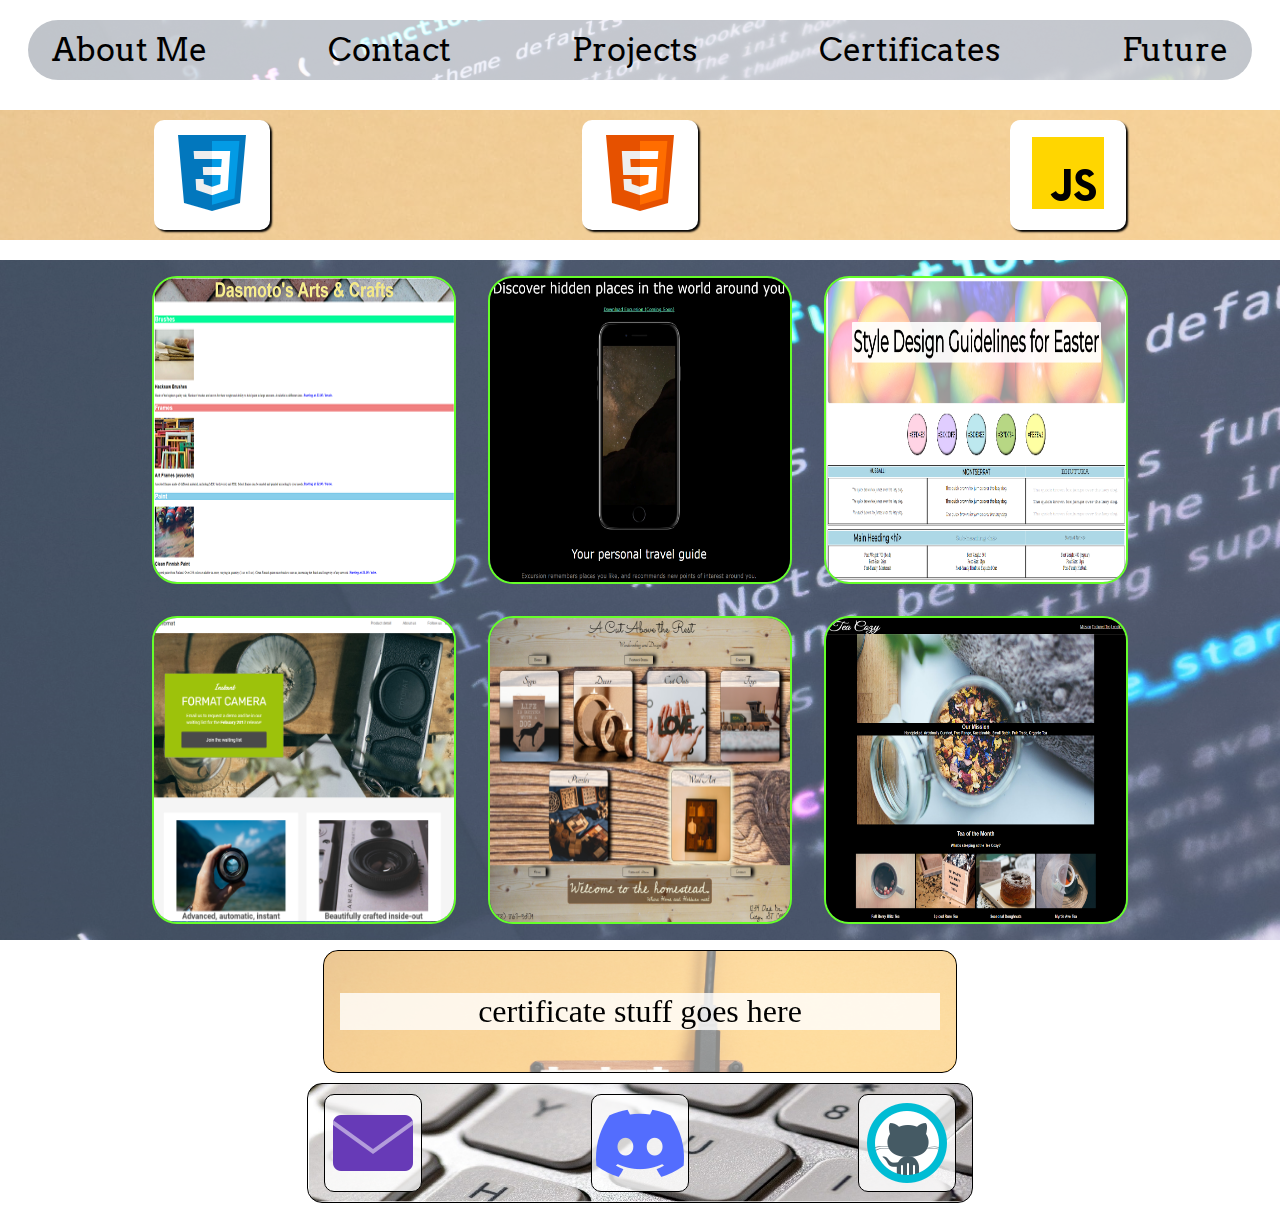
==== index.html @ bd4afd9d "Updated Links" ====
<!DOCTYPE html>
<html>
    <head>
        <title>Portfolio Page</title>
        <link rel="stylesheet" href="./res/css/style.css">
        <link rel="preconnect" href="https://fonts.googleapis.com">
        <link rel="preconnect" href="https://fonts.gstatic.com" crossorigin>
        <link href="https://fonts.googleapis.com/css2?family=Arvo&family=Monoton&family=Roboto+Condensed:ital,wght@0,300;1,700&display=swap" rel="stylesheet">
    </head>
    <body>
        <header></header>
<!-- NAVIGATION -->
        <nav>
            <div class="navLinks">
                <div class="navContainer">
                    <div id="aboutNav"><a href="#aboutMe">About Me</a></div>
                    <div id="contactNav"><a href="#contact">Contact</a></div>
                    <div id="projectNav"><a href="#projects">Projects</a></div>
                    <div id="certsNav"><a href="#certificates">Certificates</a></div>
                    <div id="Future"><a href="#Future">Future</a></div>
                </div>
            </div>
        </nav>
        <main>
<!-- ABOUT ME -->
        <div class="mainContainer">
            <div class="mySkills">
                <div class="skillContainer">
                    <div id="skillCSS"><img src="./res/icons/CSS3_96.png" alt="CSS3 Icon"></div>
                    <div id="skillHTML"><img src="./res/icons/HTML5_96.png" alt="HTML Icon"></div>
                    <div id="skillThree"><img src="./res/icons/JS_96.png" alt="JavaScript Icon"></div>
                </div>
            </div>
            <div class="pastThings">
                <!-- <div class="aboutMe">
                    <div id="aboutImageBox"><img src="./res/images/aboutMePhoto.jpg" width="300px" height="300px"></div>
                    <div id="aboutText">text</div>
                </div> -->
            <!-- MY PROJECTS -->
                <div class="projects">
                    <div class="projectContainer">
                        <div id="projectOne">
                            <a href="https://gcnw.github.io/Dasmotos/">
                                <img src="./res/images/projectImage_ccDasmotos.png" alt="Picture of Dasmoto Website" width="300px" height="300px">
                            </a></div>
                        <div id="projectTwo">
                            <a href="https://gcnw.github.io/excursion/">
                                <img src="./res/images/projectImage_ccExcursion.png" alt="Picture of Excursion Website" width="300px" height="300px">
                            </a></div>
                        <div id="projectThree">
                            <a href="https://gcnw.github.io/ccdesignproject/">
                                <img src="./res/images/projectImages_ccStyleGuide.png" alt="Picture of a Style Guide" width="300px" height="300px">
                            </a></div>
                        <div id="projectFour">
                            <a href="https://gcnw.github.io/fotomatic/">
                                <img src="./res/images/projectImage_ccFotomat.png" alt="Picture of Fotomat Website" width="300px" height="300px">
                            </a></div>
                        <div id="projectFive">
                            <a href="https://gcnw.github.io/ccbuspage/">
                               <img src="./res/images/projectImages_ccBusinessPage.png" alt="Picture of a Business Website" width="300px" height="300px">     
                            </a></div>
                        <div id="projectSix">
                            <a href="https://gcnw.github.io/ccteacozy/">
                            <img src="./res/images/projectImage_ccTeaCozy.png" alt="Picture of TeaCozy Website" width="300px" height="300px">
                            </a></div>
                    </div>
                </div>
            </div>
                            <!-- MY CERTIFICATES -->
            <div class="certificateContainer">
                <div class="certificates">
                    <p>certificate stuff goes here</p>
                </div>
            </div>
        </div>
        </main>
        <footer>
            <div class="footerContainer">
<!-- CONTACT INFO -->
                <div class="contactWidgets" id="contact">
                    <div class="widgetContainer">
                        <div id="emailWidget"><img src="./res/icons/MAIL_96.png" alt="Email Icon"></div>
                        <div id="discordWidget"><img src="./res/icons/DISCORD_96.png" alt="Discord Icon"></div>
                        <div id="githubWidget"><img src="./res/icons/GITHUB_96.png" alt="GitHub Icon"></div>
                    </div>
                </div>
            </div>
        </footer>
    </body>
</html>
---- res/css/style.css ----
/* BLUE     rgb(61,178,255) */
/* BEIGE    rgb(255,23,218) */
/* ORANGE   rgb(255,184,48) */
/* RED      rgb(255,36,66)  */
/* font-family: 'Arvo', serif; */
/* font-family: 'Monoton', cursive; */
/* font-family: 'Roboto Condensed', sans-serif; */


html {
    font-size: 16px;
}

@media only screen and (max-width: 1048px) {
    html { 
        font-size: 12px;
    }
}

a, a:hover, a:visited, a:active {
    color: inherit;
    text-decoration: none;
   }
/****************************[NAVIGATION]*******************************/

.navLinks {
    display:flex;
    position: sticky;
    top: 0;
    left: 0;
    background-image: url('../images/navBackground.jpg');
    background-size: cover;
    margin: 20px;
    border-radius: 75px;
}


.navContainer {
    display: flex;
    width: 100%;
    justify-content: center;
    background-color: rgba(255,255,255,0.75);
    }

.navLinks div {
    color: black;
    padding: 5px 0.75rem;
    /* margin: 1rem; */
    font-family: Arvo;
    font-size: 2rem;
    justify-content: space-between;

}

@media only screen and (max-width: 1048px) {
    
}



.mainContainer {
    display: flex;
    position:relative;
    flex-direction: column;
}
/****************************[MY SKILLS]*******************************/
.mySkills {
    display: flex;
    flex-direction: column;
    margin: 10px -10px;
    background-image: url('../images/mainBackground.jpg');
}

.skillContainer {
    display: flex;
    align-self: center;
    min-width: fit-content;
    width: 100%;
    justify-content: space-around;
    border-radius: 15px;
    padding: 10px 1rem;
    background-color: rgba(255,255,255,0.5);
    }

.skillContainer div {
    padding: 5px 10px;
    box-shadow: 2px 2px 2px black;
    border-radius: 10px;
    background-color: white;
}

.pastThings {
    display: flex;
    justify-content: space-between;
    /* background-image: url('../images/mainBackground.jpg'); */
    background-image: url('../images/navBackground.jpg');
    background-size: cover;
    margin: 10px -10px;
}
/****************************[ABOUT ME]*******************************/
/* .aboutMe {
    display: flex;
    position: relative;
    border-radius: 50px;
    justify-content: center;

}

.aboutMe div {
    border-radius: 25px;
    box-shadow: 2px 2px 2px black;
    background-size: cover;
    margin: 1rem;
    overflow: hidden;
}

#aboutText {
    font-size: larger;
    color: black;
    position: absolute;
    padding: 10px;
    margin: 10px;
    bottom:40px;
    border-radius: 5px;
    background-color: rgba(255, 255, 255, 0.534);
}

#aboutImageBox img {
    display: flex;
    box-shadow: 2px 2px 4px black;
    background-size: cover;
    min-height: 100%;
} */
/****************************[PROJECTS]*******************************/
.projects {
    display:flex;
    width: 100%;
    justify-content: center;
    background-color: rgba(255,255,255,0.25);

}

.projectContainer {
    display: grid;
    grid-template: repeat(2,1fr) / repeat(3, 1fr);
    width: fit-content;    
    
    }

.projectContainer div {
    border-radius: 25px;
    border: 2px solid rgb(102, 255, 42);
    background-size: cover;
    margin: 1rem;
    overflow: hidden;
    width: fit-content;
}

.projectContainer img {
    min-height: 100%;
    background-position: center;
    background-size: contain;
}

@media only screen and (max-width: 1048px) {
    .projectContainer {
        grid-template: repeat(3,1fr) / repeat(2, 1fr);
    }
}

/****************************[CERTIFICATES]*******************************/
.certificateContainer {
    width: 50%;
    display: flex;
    justify-content: center;
    align-self: center;
    border: 1px solid black; 
    border-radius: 15px;
    background-image: url('../images/mainBackground.jpg');
    background-size: cover;
}

.certificates {
    font-size: 2rem;
    width:100%;
    border-radius: 15px;
    padding: 10px 1rem;
    background-color: rgba(255,255,255,0.5);
}

.certificates p {
    background-color: rgba(255,255,255,0.8);
    text-align: center;
}

footer {
    display: flex;
    width: 100%;
}

.footerContainer {
    display: flex;
    flex-direction: column;
    width: 100%;
}

/****************************[CONTACT INFO]*******************************/
.contactWidgets {
    display:flex;
    justify-content: center;
}
.widgetContainer {
    display: flex;
    justify-content: space-between;
    min-width: fit-content;
    width: 50%;
    background-color: rgba(0,0,0,0.7);
    border-radius: 15px;
    margin: 10px 0;
    padding: 10px 1rem;
    background-image: url('../images/contactBackground.jpg');
    background-size: cover;
    border: 1px solid black;    
}
.widgetContainer div {
    display: flex;
    background-color: rgba(255,255,255,0.8);
    border-radius: 10px;
    border: 1px solid black;
}
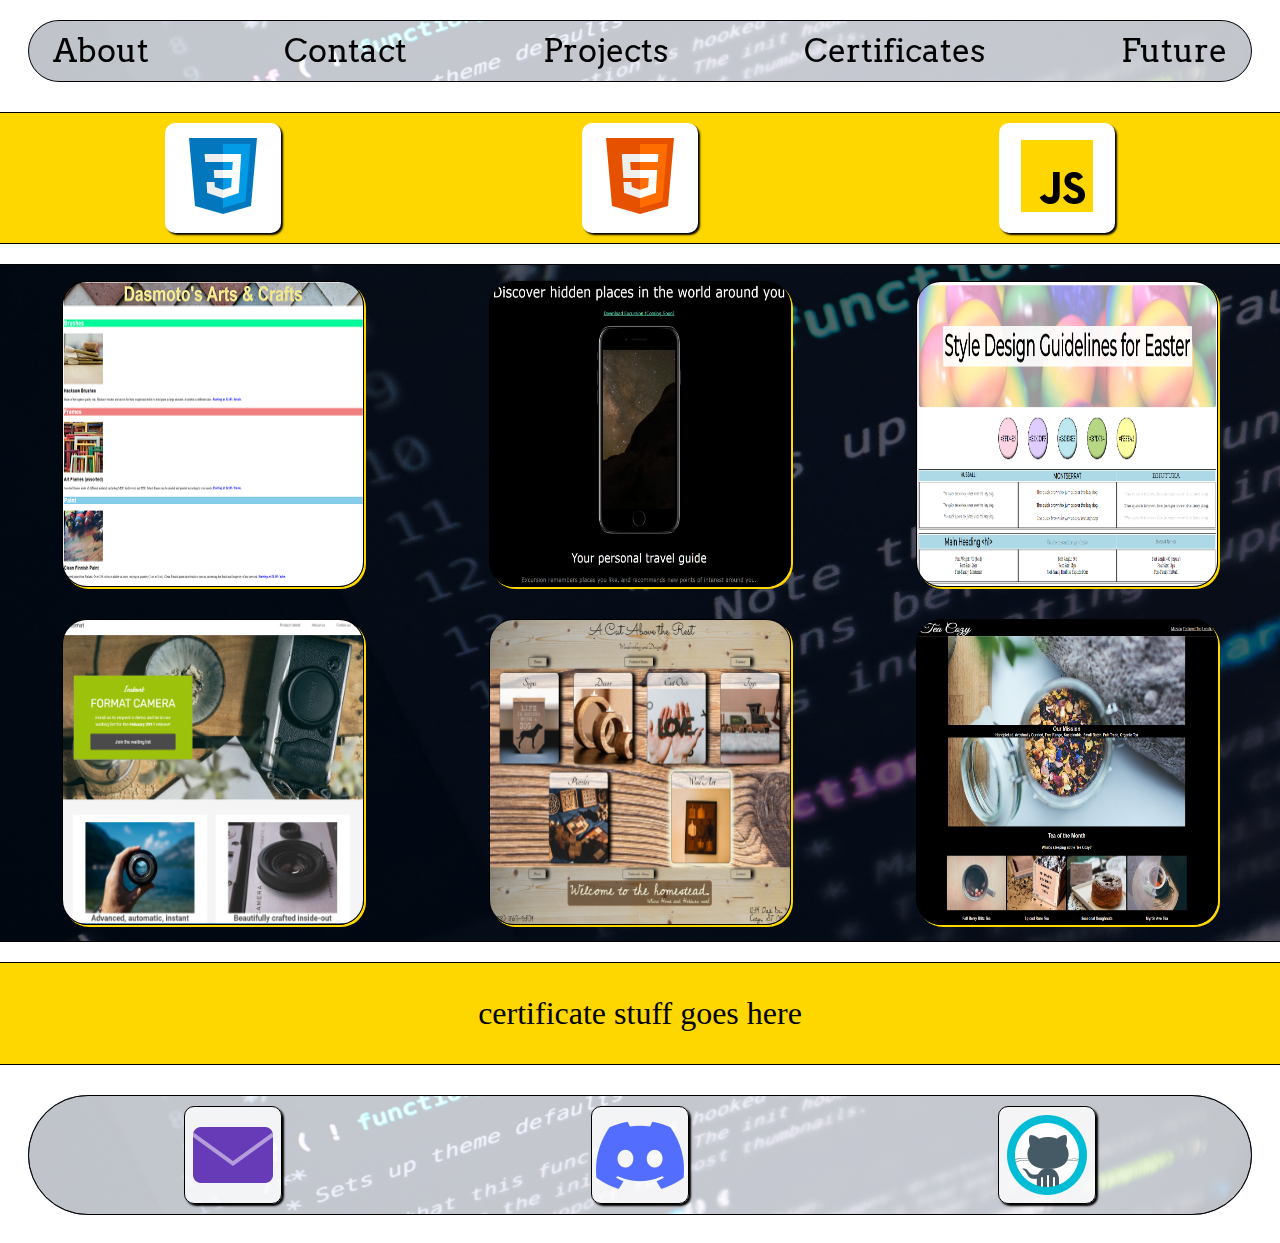
==== commit 7d49b778: "Close to final Layout! It doesn't look like total garbage!" ====
--- a/index.html
+++ b/index.html
@@ -10,17 +10,15 @@
     <body>
         <header></header>
 <!-- NAVIGATION -->
-        <nav>
             <div class="navLinks">
                 <div class="navContainer">
-                    <div id="aboutNav"><a href="#aboutMe">About Me</a></div>
+                    <div id="aboutNav"><a href="#aboutMe">About</a></div>
                     <div id="contactNav"><a href="#contact">Contact</a></div>
                     <div id="projectNav"><a href="#projects">Projects</a></div>
                     <div id="certsNav"><a href="#certificates">Certificates</a></div>
-                    <div id="Future"><a href="#Future">Future</a></div>
+                    <div id="future"><a href="#Future">Future</a></div>
                 </div>
             </div>
-        </nav>
         <main>
 <!-- ABOUT ME -->
         <div class="mainContainer">
@@ -32,11 +30,6 @@
                 </div>
             </div>
             <div class="pastThings">
-                <!-- <div class="aboutMe">
-                    <div id="aboutImageBox"><img src="./res/images/aboutMePhoto.jpg" width="300px" height="300px"></div>
-                    <div id="aboutText">text</div>
-                </div> -->
-            <!-- MY PROJECTS -->
                 <div class="projects">
                     <div class="projectContainer">
                         <div id="projectOne">
@@ -66,7 +59,7 @@
                     </div>
                 </div>
             </div>
-                            <!-- MY CERTIFICATES -->
+<!-- MY CERTIFICATES -->
             <div class="certificateContainer">
                 <div class="certificates">
                     <p>certificate stuff goes here</p>
--- a/res/css/style.css
+++ b/res/css/style.css
@@ -1,12 +1,6 @@
-/* BLUE     rgb(61,178,255) */
-/* BEIGE    rgb(255,23,218) */
-/* ORANGE   rgb(255,184,48) */
-/* RED      rgb(255,36,66)  */
 /* font-family: 'Arvo', serif; */
 /* font-family: 'Monoton', cursive; */
 /* font-family: 'Roboto Condensed', sans-serif; */
-
-
 html {
     font-size: 16px;
 }
@@ -32,16 +26,15 @@
     background-size: cover;
     margin: 20px;
     border-radius: 75px;
+    border: 1px solid black;   
+    overflow: hidden;
 }
-
-
 .navContainer {
     display: flex;
     width: 100%;
     justify-content: center;
     background-color: rgba(255,255,255,0.75);
-    }
-
+}
 .navLinks div {
     color: black;
     padding: 5px 0.75rem;
@@ -49,15 +42,12 @@
     font-family: Arvo;
     font-size: 2rem;
     justify-content: space-between;
-
 }
-
-@media only screen and (max-width: 1048px) {
-    
+@media only screen and (max-width: 725px) {
+    #certsNav, #future {
+        display: none;
+    }
 }
-
-
-
 .mainContainer {
     display: flex;
     position:relative;
@@ -66,11 +56,10 @@
 /****************************[MY SKILLS]*******************************/
 .mySkills {
     display: flex;
-    flex-direction: column;
     margin: 10px -10px;
-    background-image: url('../images/mainBackground.jpg');
+    background-color: gold;
+    border: 1px solid black;   
 }
-
 .skillContainer {
     display: flex;
     align-self: center;
@@ -79,125 +68,78 @@
     justify-content: space-around;
     border-radius: 15px;
     padding: 10px 1rem;
-    background-color: rgba(255,255,255,0.5);
-    }
-
+}
 .skillContainer div {
     padding: 5px 10px;
     box-shadow: 2px 2px 2px black;
     border-radius: 10px;
     background-color: white;
 }
-
 .pastThings {
     display: flex;
-    justify-content: space-between;
-    /* background-image: url('../images/mainBackground.jpg'); */
+    flex-direction: column;
     background-image: url('../images/navBackground.jpg');
     background-size: cover;
     margin: 10px -10px;
+    border: 1px solid black;   
 }
-/****************************[ABOUT ME]*******************************/
-/* .aboutMe {
-    display: flex;
-    position: relative;
-    border-radius: 50px;
-    justify-content: center;
-
-}
-
-.aboutMe div {
-    border-radius: 25px;
-    box-shadow: 2px 2px 2px black;
-    background-size: cover;
-    margin: 1rem;
-    overflow: hidden;
-}
-
-#aboutText {
-    font-size: larger;
-    color: black;
-    position: absolute;
-    padding: 10px;
-    margin: 10px;
-    bottom:40px;
-    border-radius: 5px;
-    background-color: rgba(255, 255, 255, 0.534);
-}
-
-#aboutImageBox img {
-    display: flex;
-    box-shadow: 2px 2px 4px black;
-    background-size: cover;
-    min-height: 100%;
-} */
 /****************************[PROJECTS]*******************************/
 .projects {
     display:flex;
+    background-color: rgba(0, 0, 0, 0.598);
     width: 100%;
-    justify-content: center;
-    background-color: rgba(255,255,255,0.25);
-
 }
-
 .projectContainer {
     display: grid;
+    width: 100%;
     grid-template: repeat(2,1fr) / repeat(3, 1fr);
-    width: fit-content;    
-    
-    }
+    /* background-image: linear-gradient(gold,rgba(255, 217, 0, 0.4), rgba(255, 217, 0, 0.1), rgba(0, 0, 255, 0.1),rgba(255, 217, 0, 0.1),rgba(255, 217, 0, 0.4), gold); */
+}
+.projectContainer div {
+    width: fit-content;
+    justify-self: center;
+    margin: 1rem;
+    border-radius: 25px;
+    border: 1px solid black;
+    box-shadow: 2px 2px gold;
+    background-size: cover;
 
-.projectContainer div {
-    border-radius: 25px;
-    border: 2px solid rgb(102, 255, 42);
-    background-size: cover;
-    margin: 1rem;
+
     overflow: hidden;
-    width: fit-content;
 }
-
 .projectContainer img {
     min-height: 100%;
     background-position: center;
     background-size: contain;
 }
-
 @media only screen and (max-width: 1048px) {
     .projectContainer {
         grid-template: repeat(3,1fr) / repeat(2, 1fr);
     }
 }
+@media only screen and (max-width: 630px) {
+    .projectContainer {
+        grid-template: repeat(6,1fr) / 1fr;
+    }
+}
 
 /****************************[CERTIFICATES]*******************************/
 .certificateContainer {
-    width: 50%;
     display: flex;
+    background-color: gold;
+    margin: 10px -10px;
     justify-content: center;
-    align-self: center;
-    border: 1px solid black; 
-    border-radius: 15px;
-    background-image: url('../images/mainBackground.jpg');
-    background-size: cover;
+    border: 1px solid black;       
 }
-
 .certificates {
     font-size: 2rem;
-    width:100%;
-    border-radius: 15px;
-    padding: 10px 1rem;
-    background-color: rgba(255,255,255,0.5);
+    width:fit-content;
+    border-radius: 30px;
+
 }
-
 .certificates p {
-    background-color: rgba(255,255,255,0.8);
     text-align: center;
 }
-
-footer {
-    display: flex;
-    width: 100%;
-}
-
 .footerContainer {
     display: flex;
     flex-direction: column;
@@ -207,25 +149,27 @@
 /****************************[CONTACT INFO]*******************************/
 .contactWidgets {
     display:flex;
-    justify-content: center;
+    margin: 20px;
+    border-radius: 75px;
+    background-image: url('../images/navBackground.jpg');
+    background-size: cover;
+
 }
 .widgetContainer {
     display: flex;
-    justify-content: space-between;
+    justify-content: space-around;
     min-width: fit-content;
-    width: 50%;
-    background-color: rgba(0,0,0,0.7);
-    border-radius: 15px;
-    margin: 10px 0;
-    padding: 10px 1rem;
-    background-image: url('../images/contactBackground.jpg');
-    background-size: cover;
+    border-radius: 75px;
     border: 1px solid black;    
+    background-color: rgba(255,255,255,0.75);
+    width: 100%;
 }
 .widgetContainer div {
     display: flex;
+    border: 1px solid black;
+    border-radius: 10px;
+    margin: 10px;
+    box-shadow: 2px 2px 2px black;
     background-color: rgba(255,255,255,0.8);
-    border-radius: 10px;
-    border: 1px solid black;
 }
 
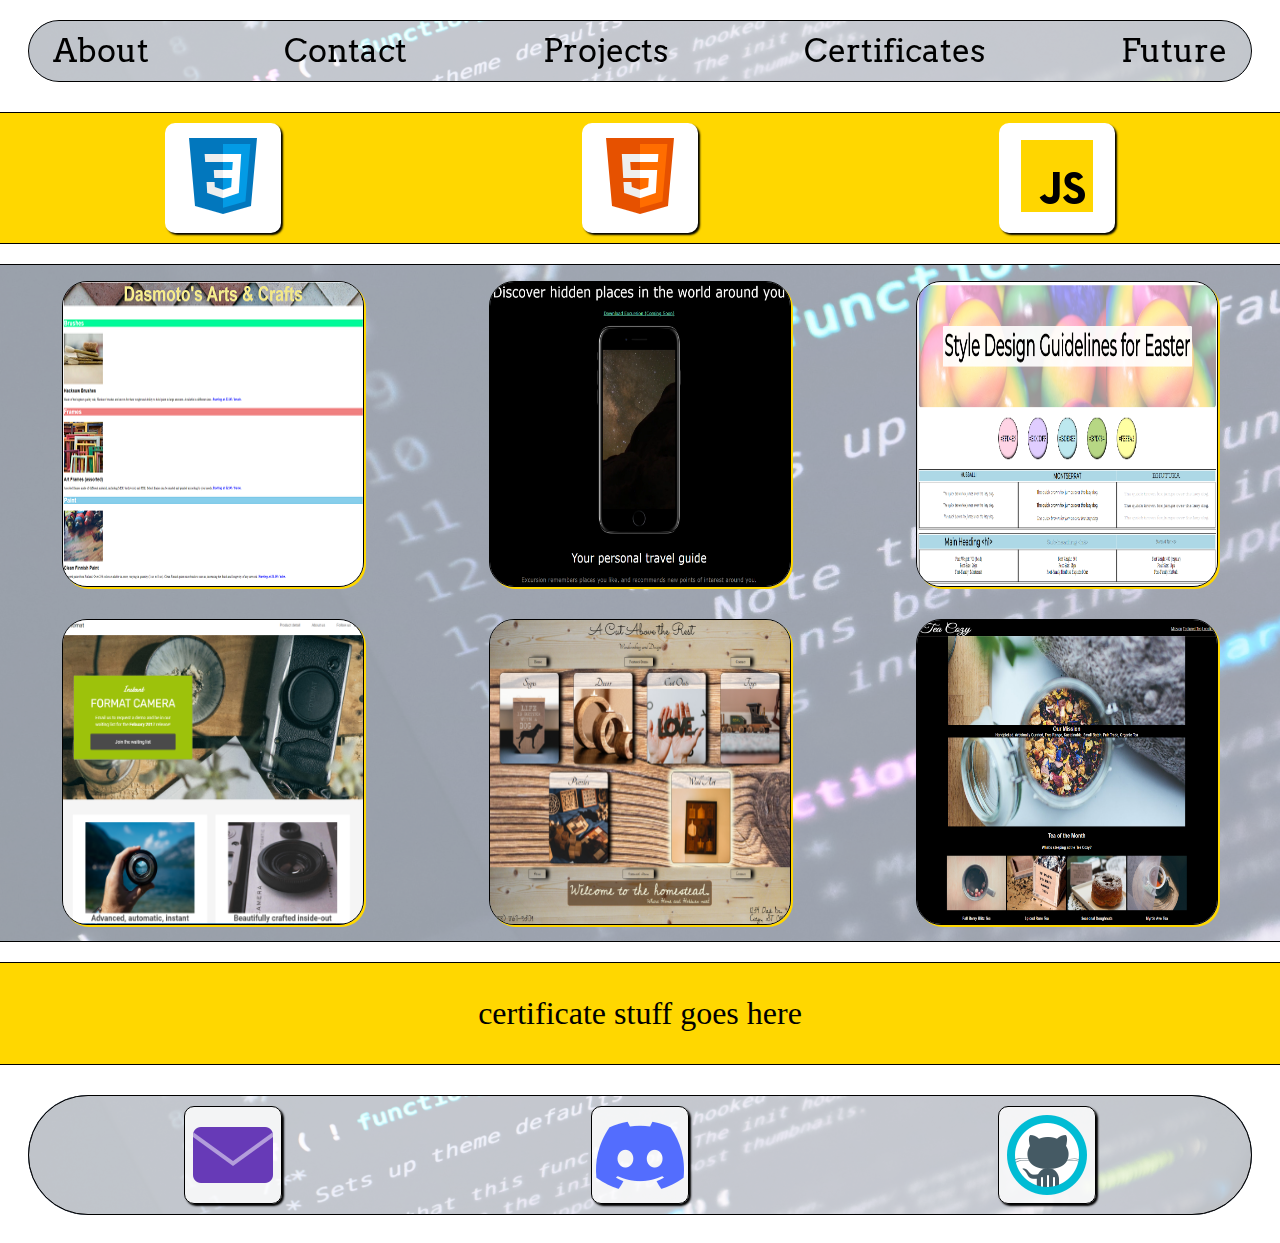
==== commit e91971a1: "FINALLY GOT JS FLASHING TO WORKgit add * ! :)" ====
--- a/index.html
+++ b/index.html
@@ -10,13 +10,13 @@
     <body>
         <header></header>
 <!-- NAVIGATION -->
-            <div class="navLinks">
+            <div class="navLinks" id="navBar">
                 <div class="navContainer">
                     <div id="aboutNav"><a href="#aboutMe">About</a></div>
                     <div id="contactNav"><a href="#contact">Contact</a></div>
                     <div id="projectNav"><a href="#projects">Projects</a></div>
                     <div id="certsNav"><a href="#certificates">Certificates</a></div>
-                    <div id="future"><a href="#Future">Future</a></div>
+                    <div id="futureNav"><a href="#Future">Future</a></div>
                 </div>
             </div>
         <main>
@@ -26,11 +26,11 @@
                 <div class="skillContainer">
                     <div id="skillCSS"><img src="./res/icons/CSS3_96.png" alt="CSS3 Icon"></div>
                     <div id="skillHTML"><img src="./res/icons/HTML5_96.png" alt="HTML Icon"></div>
-                    <div id="skillThree"><img src="./res/icons/JS_96.png" alt="JavaScript Icon"></div>
+                    <div id="skillJS"><img src="./res/icons/JS_96.png" alt="JavaScript Icon"></div>
                 </div>
             </div>
-            <div class="pastThings">
-                <div class="projects">
+            <div class="pastThings" >
+                <div class="projects" id="projects">
                     <div class="projectContainer">
                         <div id="projectOne">
                             <a href="https://gcnw.github.io/Dasmotos/">
@@ -60,7 +60,7 @@
                 </div>
             </div>
 <!-- MY CERTIFICATES -->
-            <div class="certificateContainer">
+            <div class="certificateContainer" id="certContainer">
                 <div class="certificates">
                     <p>certificate stuff goes here</p>
                 </div>
@@ -79,5 +79,7 @@
                 </div>
             </div>
         </footer>
+
+        <script src="./res/js/main.js"></script>
     </body>
 </html>--- a/res/css/style.css
+++ b/res/css/style.css
@@ -28,6 +28,7 @@
     border-radius: 75px;
     border: 1px solid black;   
     overflow: hidden;
+    z-index: 2;
 }
 .navContainer {
     display: flex;
@@ -86,14 +87,13 @@
 /****************************[PROJECTS]*******************************/
 .projects {
     display:flex;
-    background-color: rgba(0, 0, 0, 0.598);
+    background-color: rgba(255, 255, 255, 0.598);
     width: 100%;
 }
 .projectContainer {
     display: grid;
     width: 100%;
     grid-template: repeat(2,1fr) / repeat(3, 1fr);
-    /* background-image: linear-gradient(gold,rgba(255, 217, 0, 0.4), rgba(255, 217, 0, 0.1), rgba(0, 0, 255, 0.1),rgba(255, 217, 0, 0.1),rgba(255, 217, 0, 0.4), gold); */
 }
 .projectContainer div {
     width: fit-content;
@@ -172,4 +172,12 @@
     box-shadow: 2px 2px 2px black;
     background-color: rgba(255,255,255,0.8);
 }
-
+/* ANIMATIONS */
+@keyframes glow {
+    from {
+        box-shadow: 0 0 20px -10px royalblue;
+    }
+    to {
+        box-shadow: 0 0 20px 10px royalblue;
+    }
+}
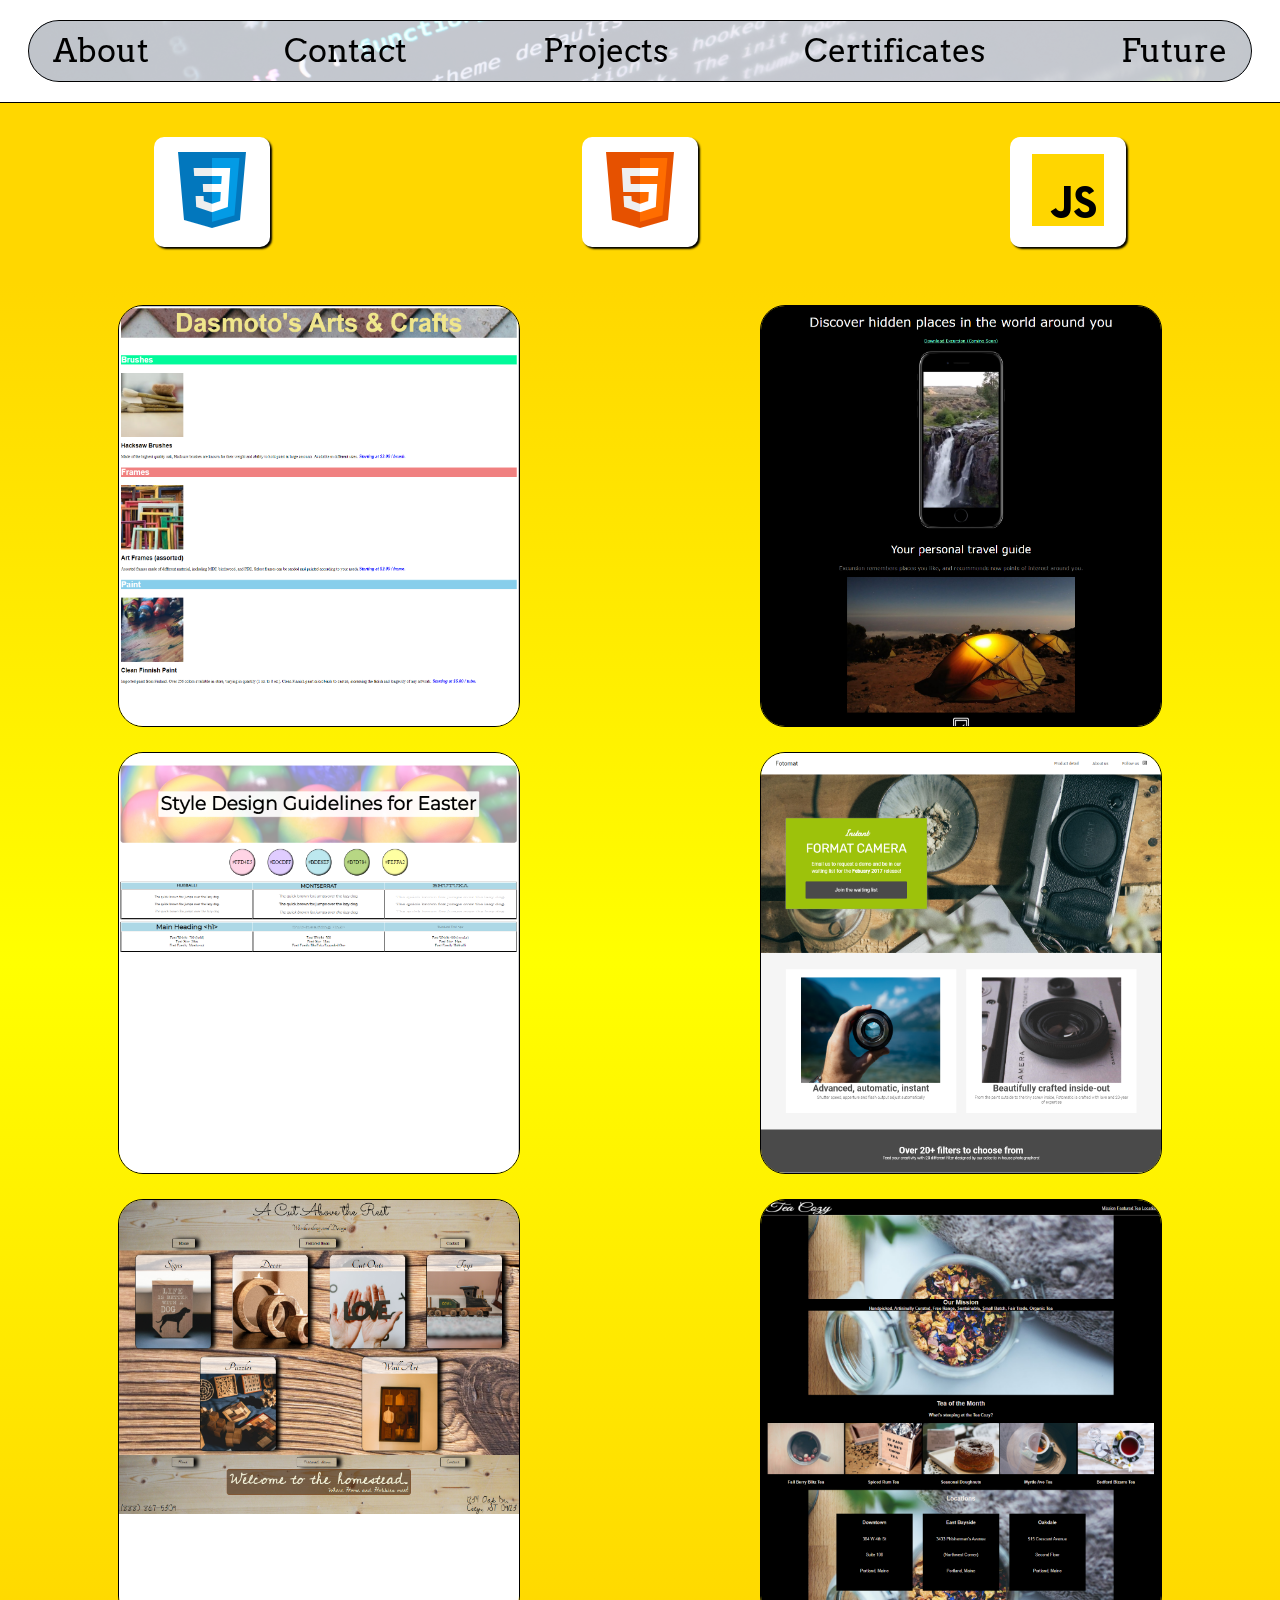
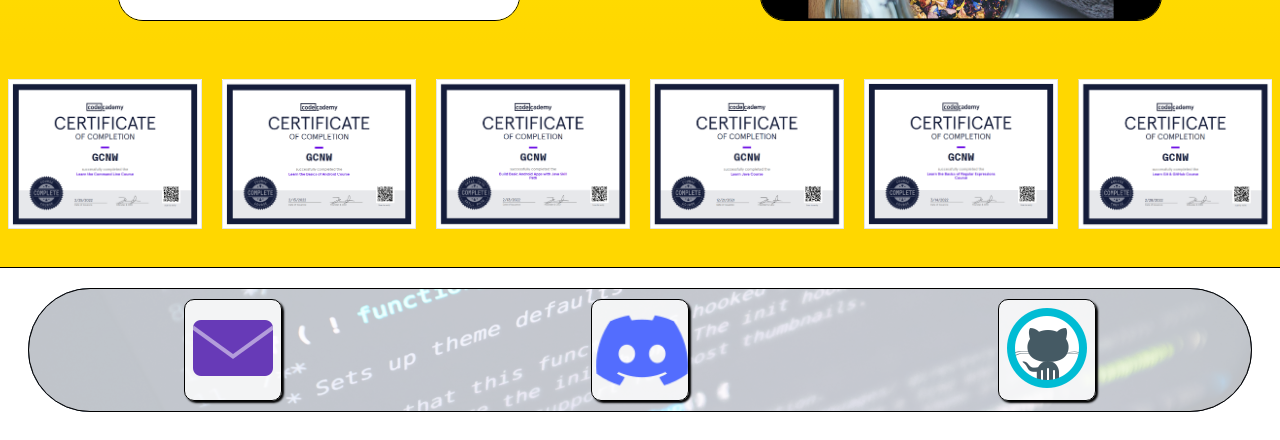
==== commit a81bec4f: "Added Certificates and other stuff" ====
--- a/index.html
+++ b/index.html
@@ -14,8 +14,8 @@
                 <div class="navContainer">
                     <div id="aboutNav"><a href="#aboutMe">About</a></div>
                     <div id="contactNav"><a href="#contact">Contact</a></div>
-                    <div id="projectNav"><a href="#projects">Projects</a></div>
-                    <div id="certsNav"><a href="#certificates">Certificates</a></div>
+                    <div id="projectNav"><a href="#">Projects</a></div>
+                    <div id="certsNav"><a href="#certContainer">Certificates</a></div>
                     <div id="futureNav"><a href="#Future">Future</a></div>
                 </div>
             </div>
@@ -23,7 +23,7 @@
 <!-- ABOUT ME -->
         <div class="mainContainer">
             <div class="mySkills">
-                <div class="skillContainer">
+                <div class="skillContainer" id="skillNav">
                     <div id="skillCSS"><img src="./res/icons/CSS3_96.png" alt="CSS3 Icon"></div>
                     <div id="skillHTML"><img src="./res/icons/HTML5_96.png" alt="HTML Icon"></div>
                     <div id="skillJS"><img src="./res/icons/JS_96.png" alt="JavaScript Icon"></div>
@@ -34,27 +34,27 @@
                     <div class="projectContainer">
                         <div id="projectOne">
                             <a href="https://gcnw.github.io/Dasmotos/">
-                                <img src="./res/images/projectImage_ccDasmotos.png" alt="Picture of Dasmoto Website" width="300px" height="300px">
+                                <img src="./res/images/projectImage_ccDasmotos.png" alt="Picture of Dasmoto Website">
                             </a></div>
                         <div id="projectTwo">
                             <a href="https://gcnw.github.io/excursion/">
-                                <img src="./res/images/projectImage_ccExcursion.png" alt="Picture of Excursion Website" width="300px" height="300px">
+                                <img src="./res/images/projectImage_ccExcursion.png" alt="Picture of Excursion Website">
                             </a></div>
                         <div id="projectThree">
                             <a href="https://gcnw.github.io/ccdesignproject/">
-                                <img src="./res/images/projectImages_ccStyleGuide.png" alt="Picture of a Style Guide" width="300px" height="300px">
+                                <img src="./res/images/projectImages_ccStyleGuide.png" alt="Picture of a Style Guide">
                             </a></div>
                         <div id="projectFour">
                             <a href="https://gcnw.github.io/fotomatic/">
-                                <img src="./res/images/projectImage_ccFotomat.png" alt="Picture of Fotomat Website" width="300px" height="300px">
+                                <img src="./res/images/projectImage_ccFotomat.png" alt="Picture of Fotomat Website">
                             </a></div>
                         <div id="projectFive">
                             <a href="https://gcnw.github.io/ccbuspage/">
-                               <img src="./res/images/projectImages_ccBusinessPage.png" alt="Picture of a Business Website" width="300px" height="300px">     
+                               <img src="./res/images/projectImages_ccBusinessPage.png" alt="Picture of a Business Website">     
                             </a></div>
                         <div id="projectSix">
                             <a href="https://gcnw.github.io/ccteacozy/">
-                            <img src="./res/images/projectImage_ccTeaCozy.png" alt="Picture of TeaCozy Website" width="300px" height="300px">
+                            <img src="./res/images/projectImage_ccTeaCozy.png" alt="Picture of TeaCozy Website">
                             </a></div>
                     </div>
                 </div>
@@ -62,7 +62,12 @@
 <!-- MY CERTIFICATES -->
             <div class="certificateContainer" id="certContainer">
                 <div class="certificates">
-                    <p>certificate stuff goes here</p>
+                    <div id="certCLI"><img src="./res/certs/certCLI.png" alt="CLI certificate"></div>
+                    <div id="certAndroidBasics"><img src="./res/certs/certANDROID.png" alt="Basic Android certificate"></div>
+                    <div id="certAndroidApps"><img src="./res/certs/certANDROIDJAVA.png" alt="Java for Android certificate"></div>
+                    <div id="certJava"><img src="./res/certs/certLEARNJAVA.png" alt="Java certificate"></div>
+                    <div id="certREGEX"><img src="./res/certs/certREGEX.png" alt="REGEX certificate"></div>
+                    <div id="certGIT"><img src="./res/certs/certGIT.png" alt="CLI certificate"></div>
                 </div>
             </div>
         </div>
@@ -72,9 +77,9 @@
 <!-- CONTACT INFO -->
                 <div class="contactWidgets" id="contact">
                     <div class="widgetContainer">
-                        <div id="emailWidget"><img src="./res/icons/MAIL_96.png" alt="Email Icon"></div>
+                        <div id="emailWidget"><a href="mailto:SkillCatcher@pm.me"><img src="./res/icons/MAIL_96.png" alt="Email Icon"></a></div>
                         <div id="discordWidget"><img src="./res/icons/DISCORD_96.png" alt="Discord Icon"></div>
-                        <div id="githubWidget"><img src="./res/icons/GITHUB_96.png" alt="GitHub Icon"></div>
+                        <div id="githubWidget"><a href="https://github.com/gcnw"><img src="./res/icons/GITHUB_96.png" alt="GitHub Icon"></a></div>
                     </div>
                 </div>
             </div>
--- a/res/css/style.css
+++ b/res/css/style.css
@@ -4,6 +4,8 @@
 html {
     font-size: 16px;
 }
+
+
 
 @media only screen and (max-width: 1048px) {
     html { 
@@ -20,8 +22,7 @@
 .navLinks {
     display:flex;
     position: sticky;
-    top: 0;
-    left: 0;
+    top: 10px;
     background-image: url('../images/navBackground.jpg');
     background-size: cover;
     margin: 20px;
@@ -39,27 +40,26 @@
 .navLinks div {
     color: black;
     padding: 5px 0.75rem;
-    /* margin: 1rem; */
     font-family: Arvo;
     font-size: 2rem;
     justify-content: space-between;
 }
-@media only screen and (max-width: 725px) {
+@media only screen and (max-width: 768px) {
     #certsNav, #future {
         display: none;
     }
 }
 .mainContainer {
     display: flex;
-    position:relative;
     flex-direction: column;
 }
 /****************************[MY SKILLS]*******************************/
 .mySkills {
     display: flex;
-    margin: 10px -10px;
+    margin: 0px -10px;
     background-color: gold;
-    border: 1px solid black;   
+    border-top: 1px solid black;   
+    padding: 1.5rem 0px;
 }
 .skillContainer {
     display: flex;
@@ -68,7 +68,7 @@
     width: 100%;
     justify-content: space-around;
     border-radius: 15px;
-    padding: 10px 1rem;
+    padding: 10px 0;
 }
 .skillContainer div {
     padding: 5px 10px;
@@ -79,45 +79,42 @@
 .pastThings {
     display: flex;
     flex-direction: column;
-    background-image: url('../images/navBackground.jpg');
-    background-size: cover;
-    margin: 10px -10px;
-    border: 1px solid black;   
+    background-image: linear-gradient(gold, yellow, gold);
+    margin: 0px -10px;
+    padding: 1.5rem 0px;
 }
 /****************************[PROJECTS]*******************************/
 .projects {
     display:flex;
-    background-color: rgba(255, 255, 255, 0.598);
     width: 100%;
 }
 .projectContainer {
     display: grid;
     width: 100%;
     grid-template: repeat(2,1fr) / repeat(3, 1fr);
+    row-gap: 25px;    
 }
 .projectContainer div {
-    width: fit-content;
+    width: 400px;
     justify-self: center;
-    margin: 1rem;
     border-radius: 25px;
     border: 1px solid black;
-    box-shadow: 2px 2px gold;
     background-size: cover;
-
-
     overflow: hidden;
+    
 }
 .projectContainer img {
-    min-height: 100%;
+    width: 100%;
+    height: 100%;
     background-position: center;
     background-size: contain;
 }
-@media only screen and (max-width: 1048px) {
+@media only screen and (max-width: 1324px) {
     .projectContainer {
         grid-template: repeat(3,1fr) / repeat(2, 1fr);
     }
 }
-@media only screen and (max-width: 630px) {
+@media only screen and (max-width: 900px) {
     .projectContainer {
         grid-template: repeat(6,1fr) / 1fr;
     }
@@ -126,24 +123,31 @@
 /****************************[CERTIFICATES]*******************************/
 .certificateContainer {
     display: flex;
+    position: relative;
     background-color: gold;
-    margin: 10px -10px;
     justify-content: center;
-    border: 1px solid black;       
+    border-bottom: 1px solid black; 
+    margin: 0px -10px;
+    padding: 1.5rem 0px;
 }
 .certificates {
-    font-size: 2rem;
-    width:fit-content;
-    border-radius: 30px;
+    display: flex;
 
 }
-.certificates p {
-    text-align: center;
+
+.certificates div {
+    margin: 10px;
 }
+
+.certificates img {
+    max-width: 100%;
+}
+
 .footerContainer {
     display: flex;
     flex-direction: column;
     width: 100%;
+
 }
 
 /****************************[CONTACT INFO]*******************************/
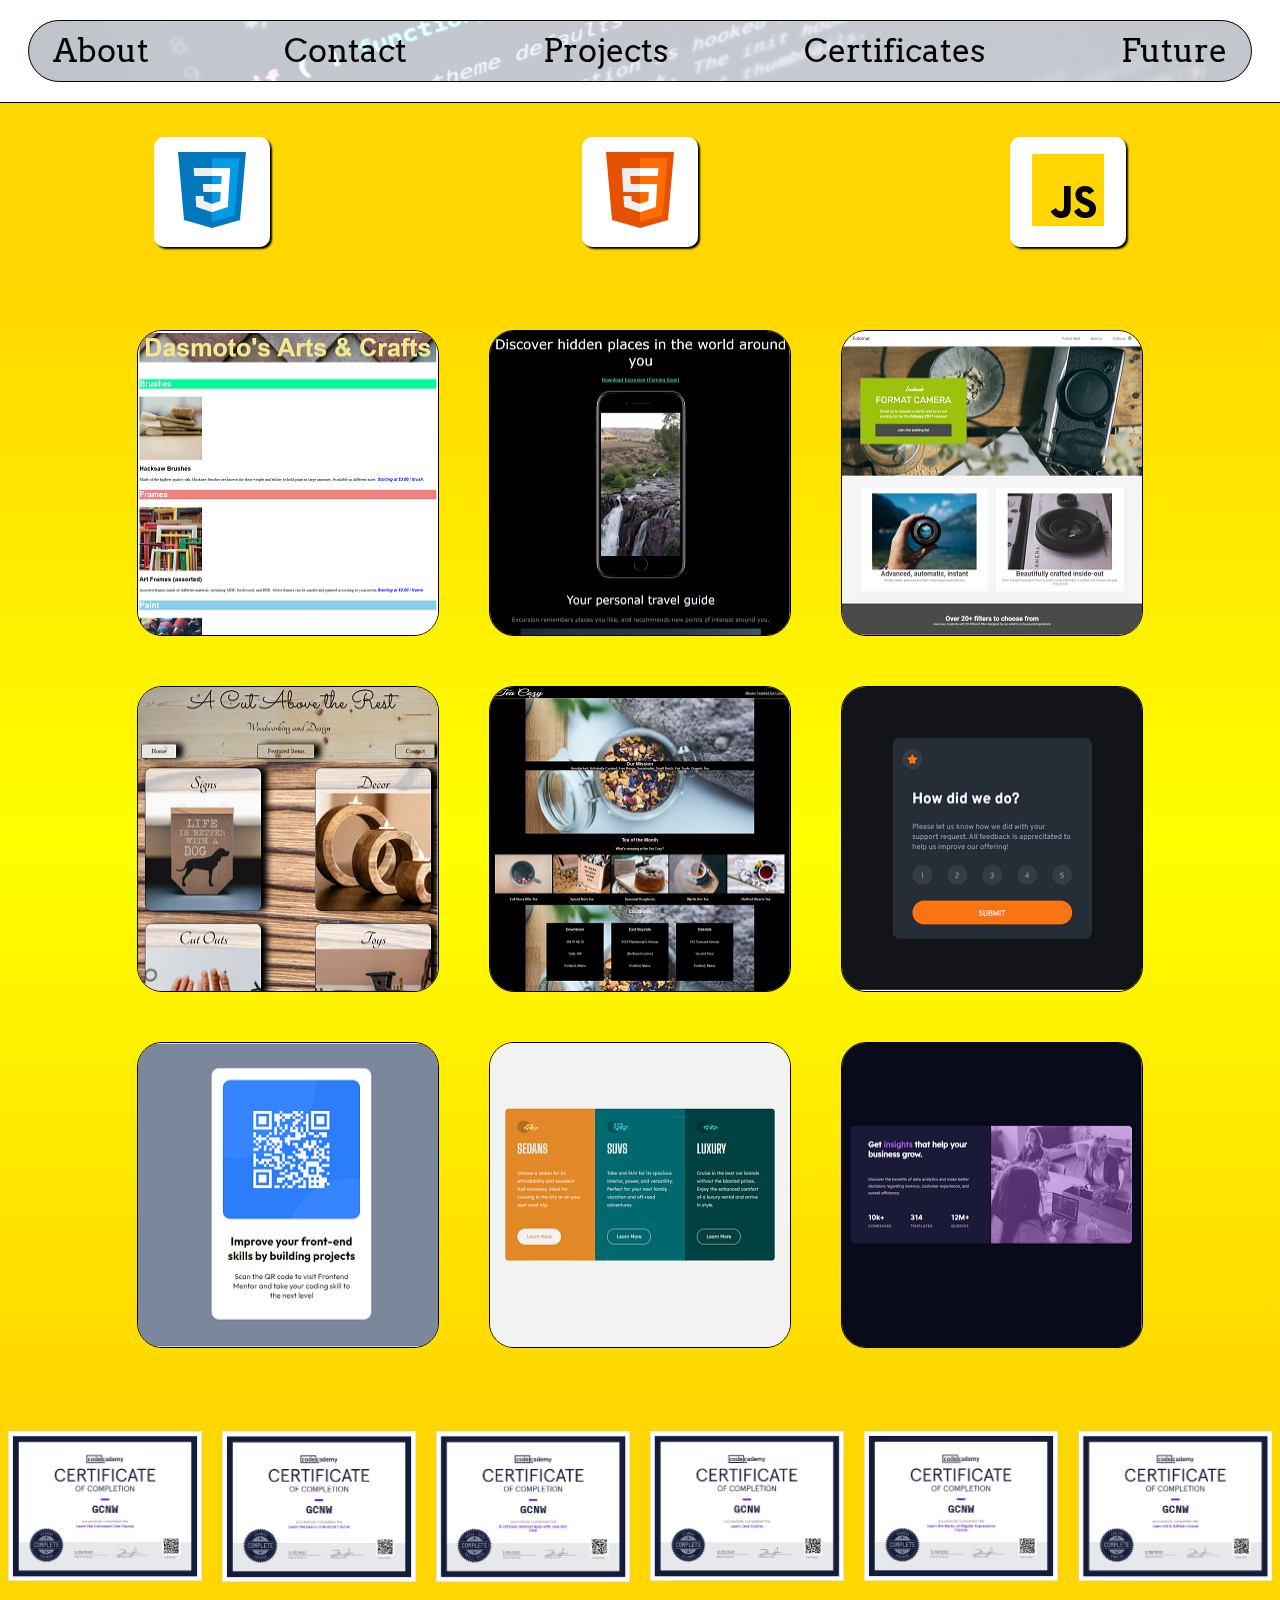
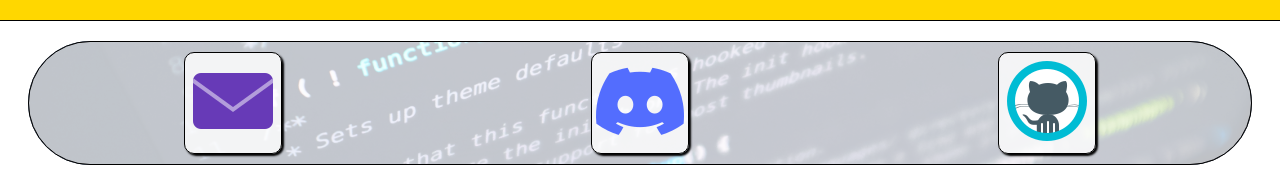
==== commit 5d7a2e0f: "Added FEM content" ====
--- a/index.html
+++ b/index.html
@@ -40,10 +40,10 @@
                             <a href="https://gcnw.github.io/excursion/">
                                 <img src="./res/images/projectImage_ccExcursion.png" alt="Picture of Excursion Website">
                             </a></div>
-                        <div id="projectThree">
+                        <!-- <div id="projectThree">
                             <a href="https://gcnw.github.io/ccdesignproject/">
                                 <img src="./res/images/projectImages_ccStyleGuide.png" alt="Picture of a Style Guide">
-                            </a></div>
+                            </a></div> -->
                         <div id="projectFour">
                             <a href="https://gcnw.github.io/fotomatic/">
                                 <img src="./res/images/projectImage_ccFotomat.png" alt="Picture of Fotomat Website">
@@ -56,7 +56,23 @@
                             <a href="https://gcnw.github.io/ccteacozy/">
                             <img src="./res/images/projectImage_ccTeaCozy.png" alt="Picture of TeaCozy Website">
                             </a></div>
-                    </div>
+                        <div id="projectSeven">
+                            <a href="https://gcnw.github.io/FEM_interactiveRatingComponent/">
+                            <img src="./res/images/FEM_interactiveRating.png" alt="Picture of TeaCozy Website">
+                            </a></div>
+                        <div id="projectEight">
+                            <a href="https://gcnw.github.io/FEM_qrCODE/">
+                            <img src="./res/images/FEM_qrCode.png" alt="Picture of TeaCozy Website">
+                            </a></div>
+                        <div id="projectNine">
+                            <a href="https://gcnw.github.io/FEM_threeColPreview/">
+                            <img src="./res/images/FEM_threeCard.png" alt="Picture of TeaCozy Website">
+                            </a></div>
+                        <div id="projectTen">
+                            <a href="https://gcnw.github.io/FEM_statsPreviewCard/">
+                            <img src="./res/images/FEM_statisticsPreviewCard.png" alt="Picture of TeaCozy Website">
+                            </a></div>
+                    </div>                    
                 </div>
             </div>
 <!-- MY CERTIFICATES -->
@@ -78,7 +94,7 @@
                 <div class="contactWidgets" id="contact">
                     <div class="widgetContainer">
                         <div id="emailWidget"><a href="mailto:SkillCatcher@pm.me"><img src="./res/icons/MAIL_96.png" alt="Email Icon"></a></div>
-                        <div id="discordWidget"><img src="./res/icons/DISCORD_96.png" alt="Discord Icon"></div>
+                        <div id="discordWidget"><a href="https://discord.com/channels/962344508006228018"><img src="./res/icons/DISCORD_96.png" alt="Discord Icon"></a></div>
                         <div id="githubWidget"><a href="https://github.com/gcnw"><img src="./res/icons/GITHUB_96.png" alt="GitHub Icon"></a></div>
                     </div>
                 </div>
--- a/res/css/style.css
+++ b/res/css/style.css
@@ -45,7 +45,7 @@
     justify-content: space-between;
 }
 @media only screen and (max-width: 768px) {
-    #certsNav, #future {
+    #aboutNav, #futureNav {
         display: none;
     }
 }
@@ -89,18 +89,21 @@
     width: 100%;
 }
 .projectContainer {
-    display: grid;
+    display: flex;
+    justify-content: center;
+    flex-wrap: wrap;
     width: 100%;
-    grid-template: repeat(2,1fr) / repeat(3, 1fr);
-    row-gap: 25px;    
 }
 .projectContainer div {
-    width: 400px;
+    width: 300px;
     justify-self: center;
     border-radius: 25px;
     border: 1px solid black;
-    background-size: cover;
-    overflow: hidden;
+    background-size: contain;
+    margin: 25px;
+    overflow: clip;
+
+
     
 }
 .projectContainer img {
@@ -113,6 +116,7 @@
     .projectContainer {
         grid-template: repeat(3,1fr) / repeat(2, 1fr);
     }
+
 }
 @media only screen and (max-width: 900px) {
     .projectContainer {
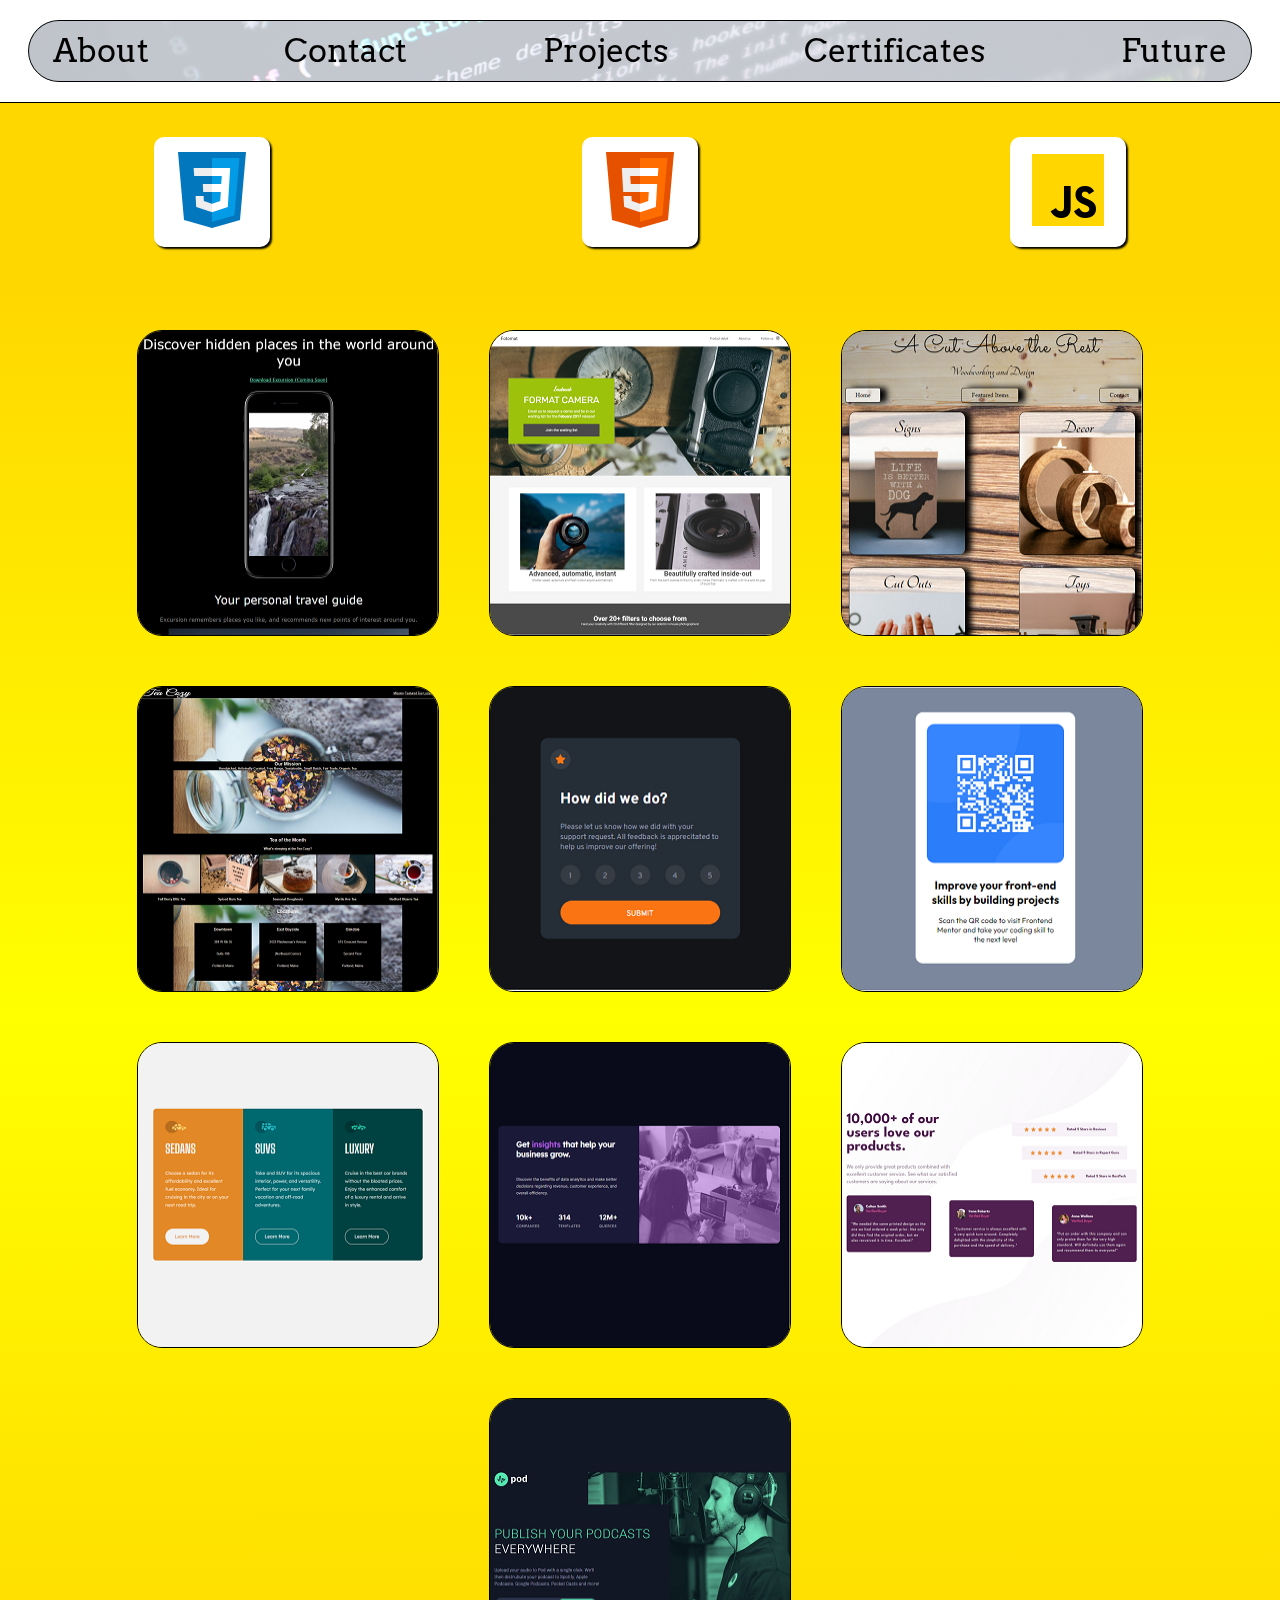
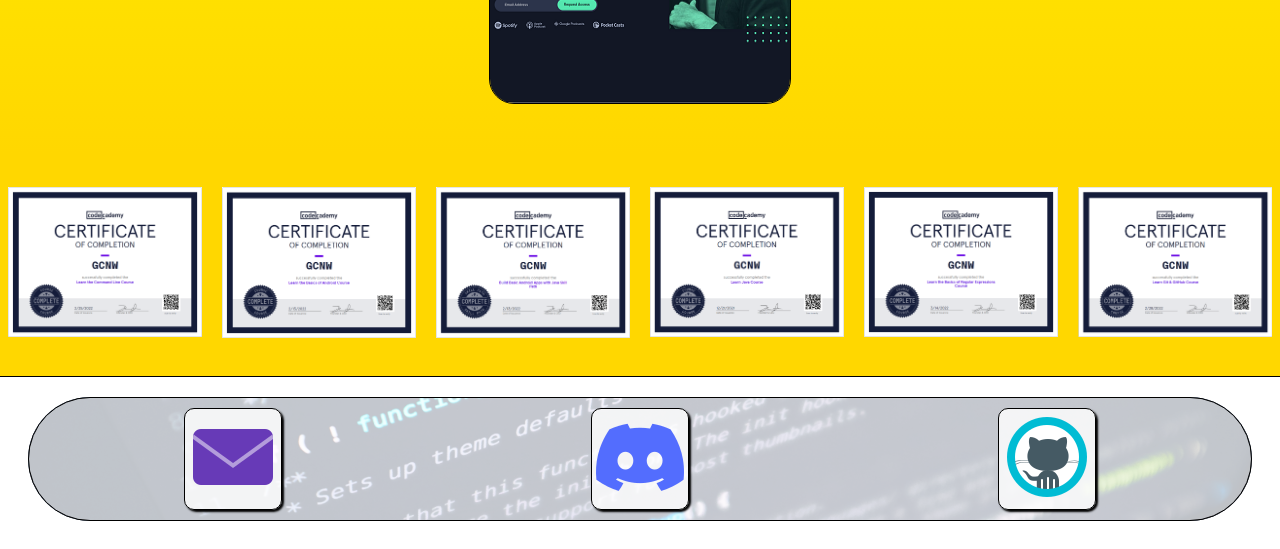
==== commit 5c26289c: "updated with new projects" ====
--- a/index.html
+++ b/index.html
@@ -32,10 +32,10 @@
             <div class="pastThings" >
                 <div class="projects" id="projects">
                     <div class="projectContainer">
-                        <div id="projectOne">
+                        <!-- <div id="projectOne">
                             <a href="https://gcnw.github.io/Dasmotos/">
                                 <img src="./res/images/projectImage_ccDasmotos.png" alt="Picture of Dasmoto Website">
-                            </a></div>
+                            </a></div> -->
                         <div id="projectTwo">
                             <a href="https://gcnw.github.io/excursion/">
                                 <img src="./res/images/projectImage_ccExcursion.png" alt="Picture of Excursion Website">
@@ -58,19 +58,27 @@
                             </a></div>
                         <div id="projectSeven">
                             <a href="https://gcnw.github.io/FEM_interactiveRatingComponent/">
-                            <img src="./res/images/FEM_interactiveRating.png" alt="Picture of TeaCozy Website">
+                            <img src="./res/images/FEM_interactiveRating.png" alt="Picture of an Interactive Rating Component Site">
                             </a></div>
                         <div id="projectEight">
                             <a href="https://gcnw.github.io/FEM_qrCODE/">
-                            <img src="./res/images/FEM_qrCode.png" alt="Picture of TeaCozy Website">
+                            <img src="./res/images/FEM_qrCode.png" alt="Picture of qrCode Website">
                             </a></div>
                         <div id="projectNine">
                             <a href="https://gcnw.github.io/FEM_threeColPreview/">
-                            <img src="./res/images/FEM_threeCard.png" alt="Picture of TeaCozy Website">
+                            <img src="./res/images/FEM_threeCard.png" alt="Picture of preview of car a selection website">
                             </a></div>
                         <div id="projectTen">
                             <a href="https://gcnw.github.io/FEM_statsPreviewCard/">
-                            <img src="./res/images/FEM_statisticsPreviewCard.png" alt="Picture of TeaCozy Website">
+                            <img src="./res/images/FEM_statisticsPreviewCard.png" alt="Picture of statistics preview card website">
+                            </a></div>
+                        <div id="projectEleven">
+                            <a href="https://gcnw.github.io/FEM_socialProofSection/">
+                            <img src="./res/images/FEM_socialProofSection.png" alt="Picture of website featuring ratings and reviews.">
+                            </a></div>
+                        <div id="projectTwelve">
+                            <a href="https://gcnw.github.io/FEM_podRequestLandingPage/">
+                            <img src="./res/images/FEM_podRequestLandingPage.png" alt="Picture of website for signing up to pod service.">
                             </a></div>
                     </div>                    
                 </div>
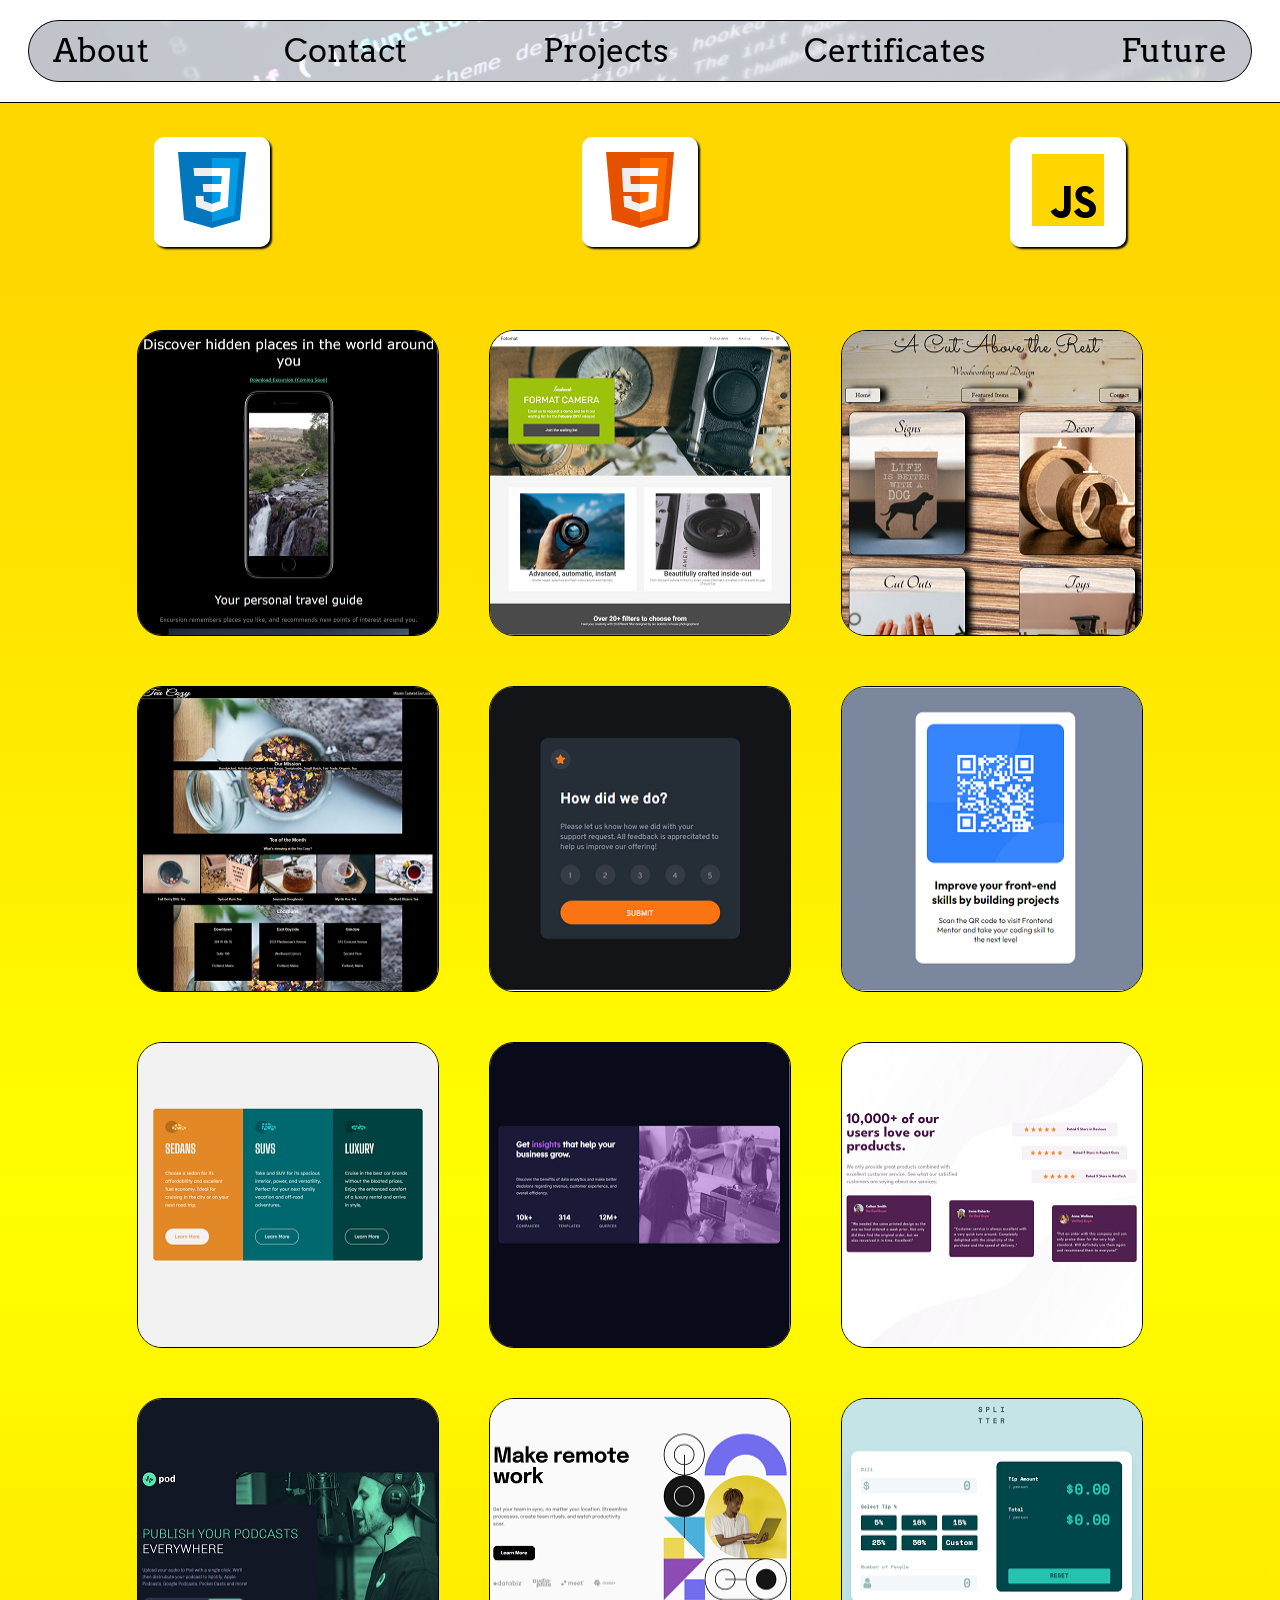
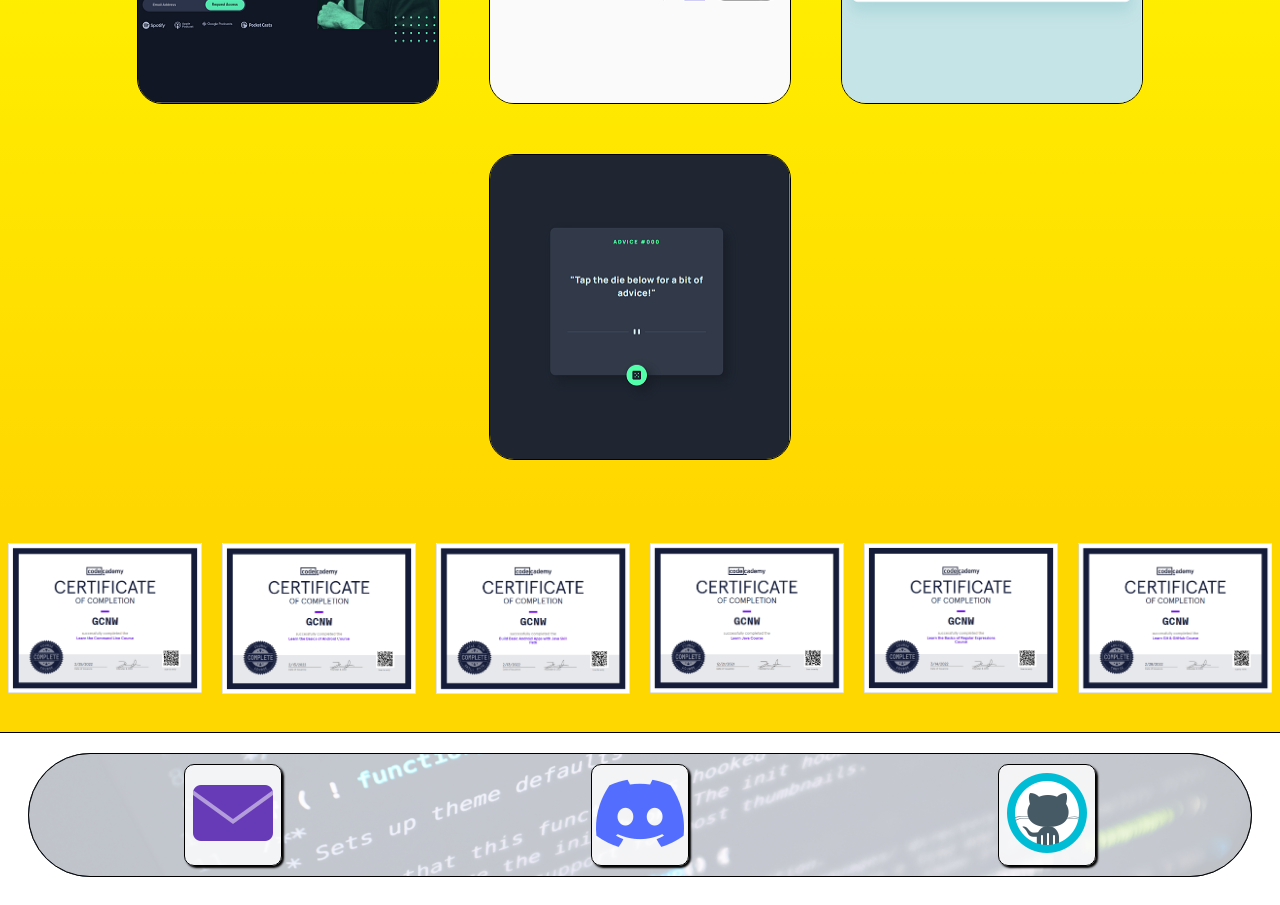
==== commit bd708cc9: "Added recent projects" ====
--- a/index.html
+++ b/index.html
@@ -80,6 +80,18 @@
                             <a href="https://gcnw.github.io/FEM_podRequestLandingPage/">
                             <img src="./res/images/FEM_podRequestLandingPage.png" alt="Picture of website for signing up to pod service.">
                             </a></div>
+                        <div id="projectThirteen">
+                            <a href="https://gcnw.github.io/FEM_introSectionWithDropdown/">
+                            <img src="./res/images/FEM_introSectionWithDropdown.png" alt="Picture of website with dropdown menus">
+                            </a></div>
+                        <div id="projectFourteen">
+                            <a href="https://gcnw.github.io/FEM_tipCalculator/">
+                            <img src="./res/images/FEM_tipCalculator.png" alt="Picture of website for calculating a tip.">
+                            </a></div>
+                        <div id="projectFifteen">
+                            <a href="https://gcnw.github.io/FEM_adviceGenerator/">
+                            <img src="./res/images/FEM_adviceGenerator.png" alt="Picture of website for generating advice.">
+                            </a></div>
                     </div>                    
                 </div>
             </div>
